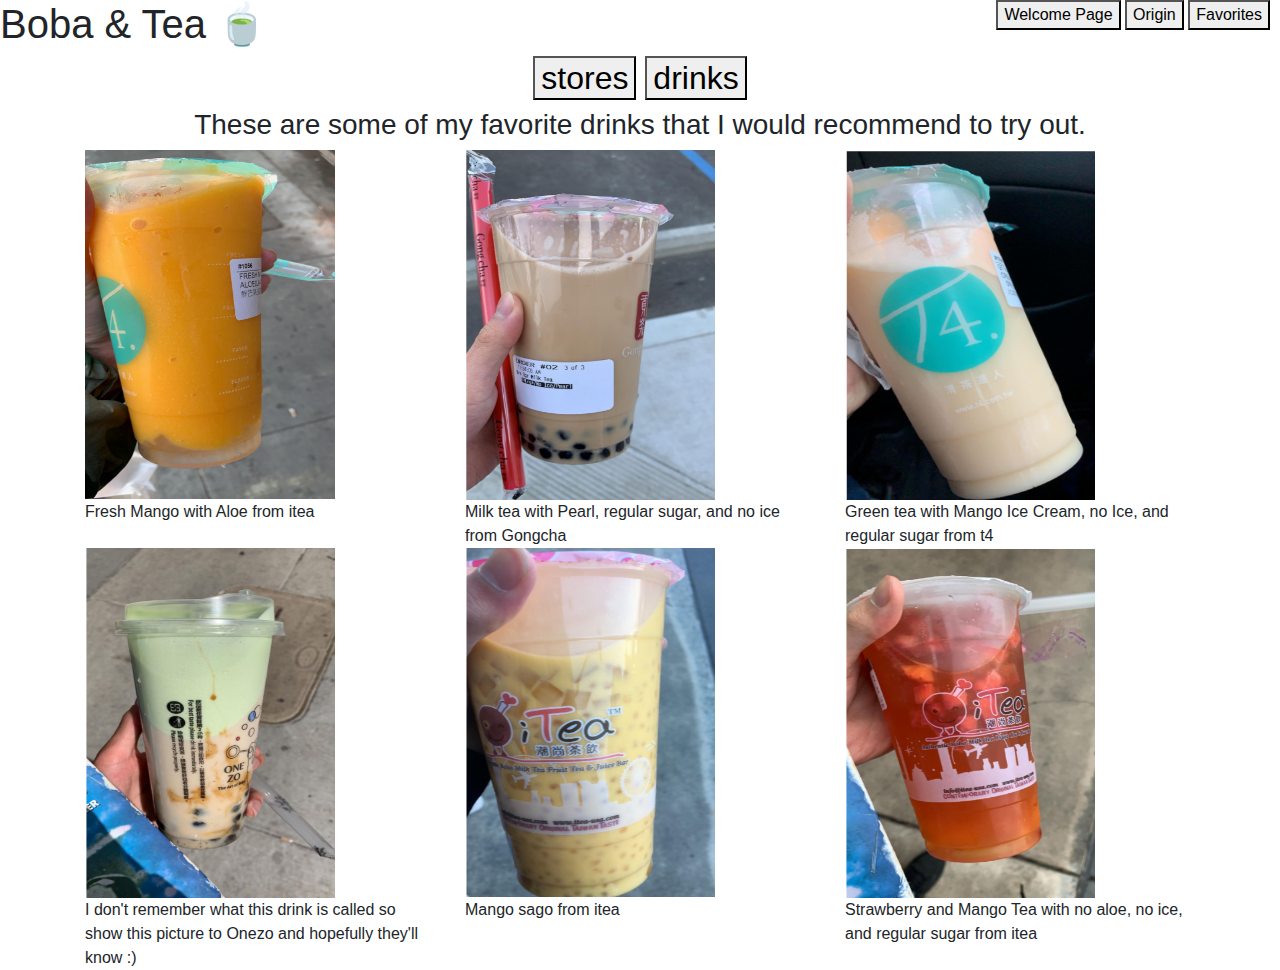
==== drinks.html @ add19cd3 "first commit" ====
<hmtl>
    <head>
        <title>Boba</title>
        <link rel="stylesheet" href="style.css">
        <link rel="stylesheet" href="https://stackpath.bootstrapcdn.com/bootstrap/4.5.0/css/bootstrap.min.css">
    </head>
<body>
    <h1>
        Boba & Tea 🍵
    </h1>
    <p id="header">
        <button onclick="location.href='welcome.html'" type="button">Welcome Page</button>
        <button onclick="location.href='Origin.html'" type="button">Origin</button>
        <button onclick="location.href='Favorites.html'" type="button">Favorites</button>
    </p>
    <h2 style="text-align:center">
        <button onclick="location.href='store.html'" type="button">stores</button>
        <button type="button">drinks</button>
    </h2>
    <h3 style="text-align:center">
        These are some of my favorite drinks that I would recommend to try out. 
    </h3>
    <div class="container">
        <div class="row">
            <div class="col-lg-4">
                <img src="freshaloe.jpg" width="250" height="350">
                    <div>Fresh Mango with Aloe from itea</div>
            </div>
            <div class="col-lg-4">
                <img src="gongchamilktea.jpg" width="250" height="350">
                    <div>Milk tea with Pearl, regular sugar, and no ice from Gongcha</div>
            </div>
            <div class="col-lg-4">
                <img src="greenteawithmangoicecream.jpg" width="250" height="350">
                    <div>Green tea with Mango Ice Cream, no Ice, and regular sugar from t4</div>
            </div>
        </div>
        <div class="row">
            <div class="col-lg-4">
                <img src="onezo.jpg" width="250" height="350">
                    <div>I don't remember what this drink is called so show this picture to Onezo and hopefully they'll know :)</div>
            </div>
            <div class="col-lg-4">
                <img src="sago.jpg" width="250" height="350">
                    <div>Mango sago from itea</div>
            </div>
            <div class="col-lg-4">
                <img src="strawberryandmango.jpg" width="250" height="350">
                    <div>Strawberry and Mango Tea with no aloe, no ice, and regular sugar from itea</div>
            </div>
        </div>
    </div>
</body>
</hmtl>
---- style.css ----
#header{
    position: absolute;
    right: 10px;
    top:0;
}
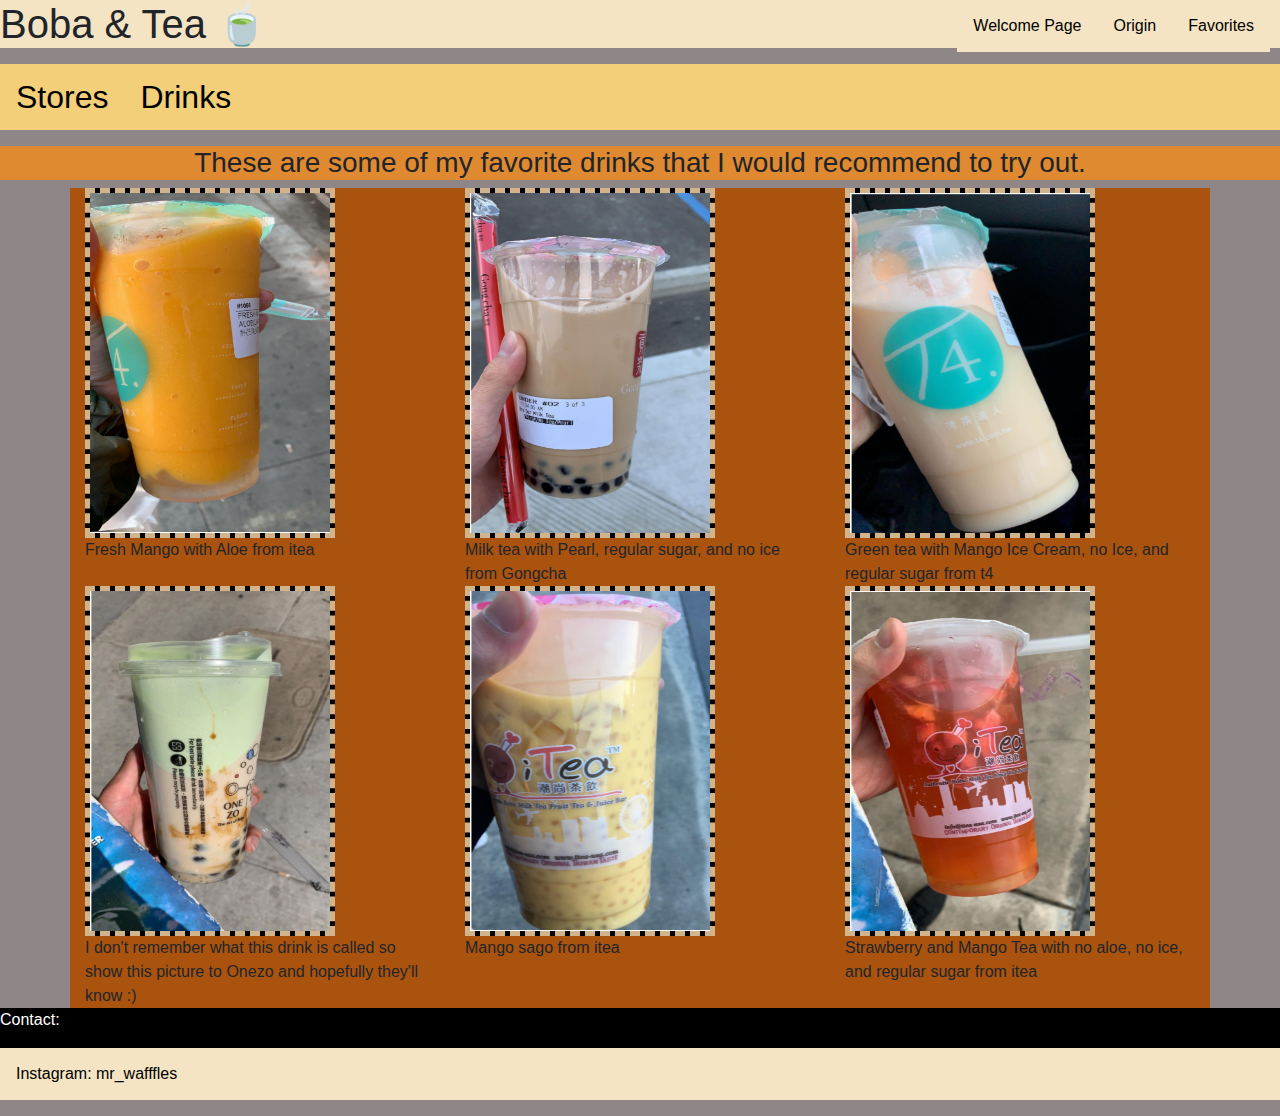
==== commit f1cac356: "boba" ====
--- a/drinks.html
+++ b/drinks.html
@@ -4,51 +4,65 @@
         <link rel="stylesheet" href="style.css">
         <link rel="stylesheet" href="https://stackpath.bootstrapcdn.com/bootstrap/4.5.0/css/bootstrap.min.css">
     </head>
-<body>
-    <h1>
+<body id="background">
+    <h1 id="title">
         Boba & Tea 🍵
     </h1>
-    <p id="header">
-        <button onclick="location.href='welcome.html'" type="button">Welcome Page</button>
-        <button onclick="location.href='Origin.html'" type="button">Origin</button>
-        <button onclick="location.href='Favorites.html'" type="button">Favorites</button>
+    <p>
+        <ul id="navbar">
+            <li><a onclick="location.href='index.html'" type="button">Welcome Page</a></li>
+            <li><a onclick="location.href='Origin.html'" type="button">Origin</a></li>
+            <li><a onclick="location.href='Favorites.html'" type="button">Favorites</a></li>
+        </ul>
     </p>
-    <h2 style="text-align:center">
-        <button onclick="location.href='store.html'" type="button">stores</button>
-        <button type="button">drinks</button>
+    <h2>
+        <ul id="quote">
+            <li><a onclick="location.href='store.html'" type="button">Stores</a></li>
+            <li><a onclick="location.href='drinks.html'" type="button">Drinks</a></li>
+        </ul>
     </h2>
-    <h3 style="text-align:center">
+    <h3 style="text-align:center" id="middle">
         These are some of my favorite drinks that I would recommend to try out. 
     </h3>
-    <div class="container">
+    <div class="container" id="description">
         <div class="row">
             <div class="col-lg-4">
-                <img src="freshaloe.jpg" width="250" height="350">
+                <img src="freshaloe.jpg" width="250" height="350" id="favorites">
                     <div>Fresh Mango with Aloe from itea</div>
             </div>
             <div class="col-lg-4">
-                <img src="gongchamilktea.jpg" width="250" height="350">
+                <img src="gongchamilktea.jpg" width="250" height="350" id="favorites">
                     <div>Milk tea with Pearl, regular sugar, and no ice from Gongcha</div>
             </div>
             <div class="col-lg-4">
-                <img src="greenteawithmangoicecream.jpg" width="250" height="350">
+                <img src="greenteawithmangoicecream.jpg" width="250" height="350" id="favorites">
                     <div>Green tea with Mango Ice Cream, no Ice, and regular sugar from t4</div>
             </div>
         </div>
         <div class="row">
             <div class="col-lg-4">
-                <img src="onezo.jpg" width="250" height="350">
+                <img src="onezo.jpg" width="250" height="350" id="favorites">
                     <div>I don't remember what this drink is called so show this picture to Onezo and hopefully they'll know :)</div>
             </div>
             <div class="col-lg-4">
-                <img src="sago.jpg" width="250" height="350">
+                <img src="sago.jpg" width="250" height="350" id="favorites">
                     <div>Mango sago from itea</div>
             </div>
             <div class="col-lg-4">
-                <img src="strawberryandmango.jpg" width="250" height="350">
+                <img src="strawberryandmango.jpg" width="250" height="350" id="favorites">
                     <div>Strawberry and Mango Tea with no aloe, no ice, and regular sugar from itea</div>
             </div>
         </div>
     </div>
+    <div class="footer">
+        <p>
+            Contact:
+            <ul>
+                <li>
+                    Instagram: mr_wafffles
+                </li>
+            </ul>
+        </p>
+    </div>
 </body>
 </hmtl>--- a/style.css
+++ b/style.css
@@ -1,7 +1,60 @@
-#header{
+ul {
+    list-style-type: none;
+    margin: 0;
+    padding: 0;
+    overflow: hidden;
+    background-color:#f5e4c3;
+}
+li {
+    float: left;
+}
+li {
+    display: block;
+    color: black;
+    text-align: center;
+    padding: 14px 16px;
+    text-decoration: none;
+}
+li a:hover {
+    background-color: white;
+}
+#navbar {
     position: absolute;
     right: 10px;
-    top:0;
+    top: 0;
 }
-
-
+#title {
+    background-color:#f5e4c3;
+}
+#quote {
+    background-color:#f3cf7a;
+}
+#middle {
+    background-color:#df8931;
+}
+#description {
+    background-color:#aa530e;
+}
+#background {
+    background-color:#8f8787;
+}
+.footer {
+    left: 0;
+    bottom: 0;
+    width: 100%;
+    background-color:black;
+    color: white;
+}
+#boba {
+    border: 5px solid black;
+}
+#origin {
+    border: 5px solid #fff44f;
+}
+#stores {
+    border: 5px solid #c83f49;
+}
+#favorites {
+    border: 5px dashed #D2B48C ;
+    background-color: black;
+}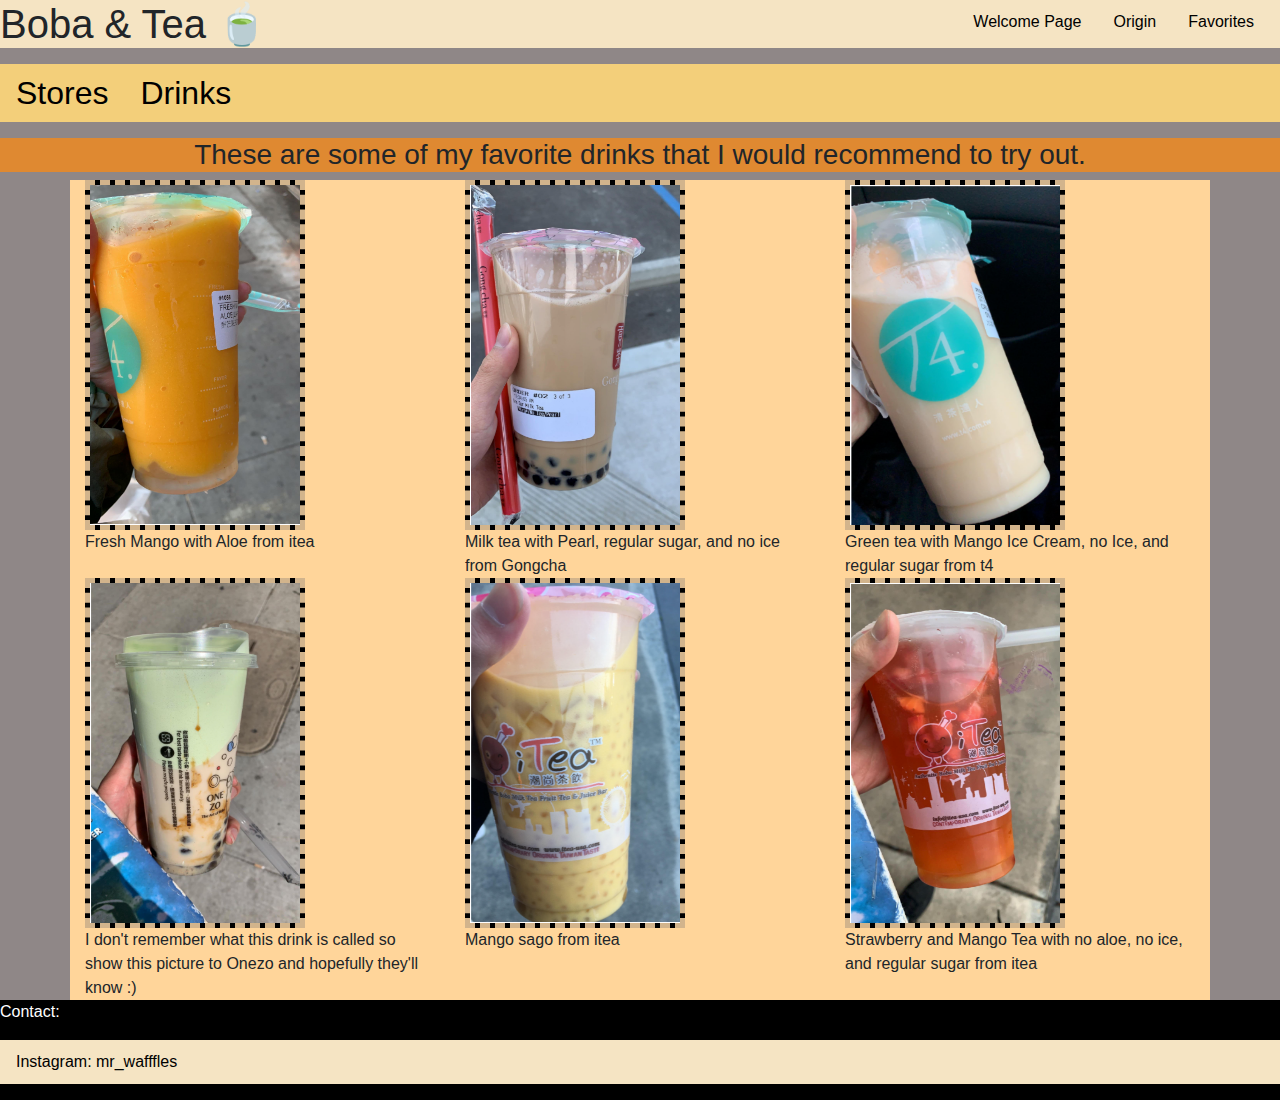
==== commit f31fd0d3: "addons for boba" ====
--- a/drinks.html
+++ b/drinks.html
@@ -27,29 +27,29 @@
     <div class="container" id="description">
         <div class="row">
             <div class="col-lg-4">
-                <img src="freshaloe.jpg" width="250" height="350" id="favorites">
+                <img src="freshaloe.jpg" width="220" height="350" id="favorites">
                     <div>Fresh Mango with Aloe from itea</div>
             </div>
             <div class="col-lg-4">
-                <img src="gongchamilktea.jpg" width="250" height="350" id="favorites">
+                <img src="gongchamilktea.jpg" width="220" height="350" id="favorites">
                     <div>Milk tea with Pearl, regular sugar, and no ice from Gongcha</div>
             </div>
             <div class="col-lg-4">
-                <img src="greenteawithmangoicecream.jpg" width="250" height="350" id="favorites">
+                <img src="greenteawithmangoicecream.jpg" width="220" height="350" id="favorites">
                     <div>Green tea with Mango Ice Cream, no Ice, and regular sugar from t4</div>
             </div>
         </div>
         <div class="row">
             <div class="col-lg-4">
-                <img src="onezo.jpg" width="250" height="350" id="favorites">
+                <img src="onezo.jpg" width="220" height="350" id="favorites">
                     <div>I don't remember what this drink is called so show this picture to Onezo and hopefully they'll know :)</div>
             </div>
             <div class="col-lg-4">
-                <img src="sago.jpg" width="250" height="350" id="favorites">
+                <img src="sago.jpg" width="220" height="350" id="favorites">
                     <div>Mango sago from itea</div>
             </div>
             <div class="col-lg-4">
-                <img src="strawberryandmango.jpg" width="250" height="350" id="favorites">
+                <img src="strawberryandmango.jpg" width="220" height="350" id="favorites">
                     <div>Strawberry and Mango Tea with no aloe, no ice, and regular sugar from itea</div>
             </div>
         </div>
--- a/style.css
+++ b/style.css
@@ -12,7 +12,7 @@
     display: block;
     color: black;
     text-align: center;
-    padding: 14px 16px;
+    padding: 10px 16px;
     text-decoration: none;
 }
 li a:hover {
@@ -33,7 +33,7 @@
     background-color:#df8931;
 }
 #description {
-    background-color:#aa530e;
+    background-color:#ffd59a;
 }
 #background {
     background-color:#8f8787;
@@ -44,6 +44,7 @@
     width: 100%;
     background-color:black;
     color: white;
+    float: left;
 }
 #boba {
     border: 5px solid black;
